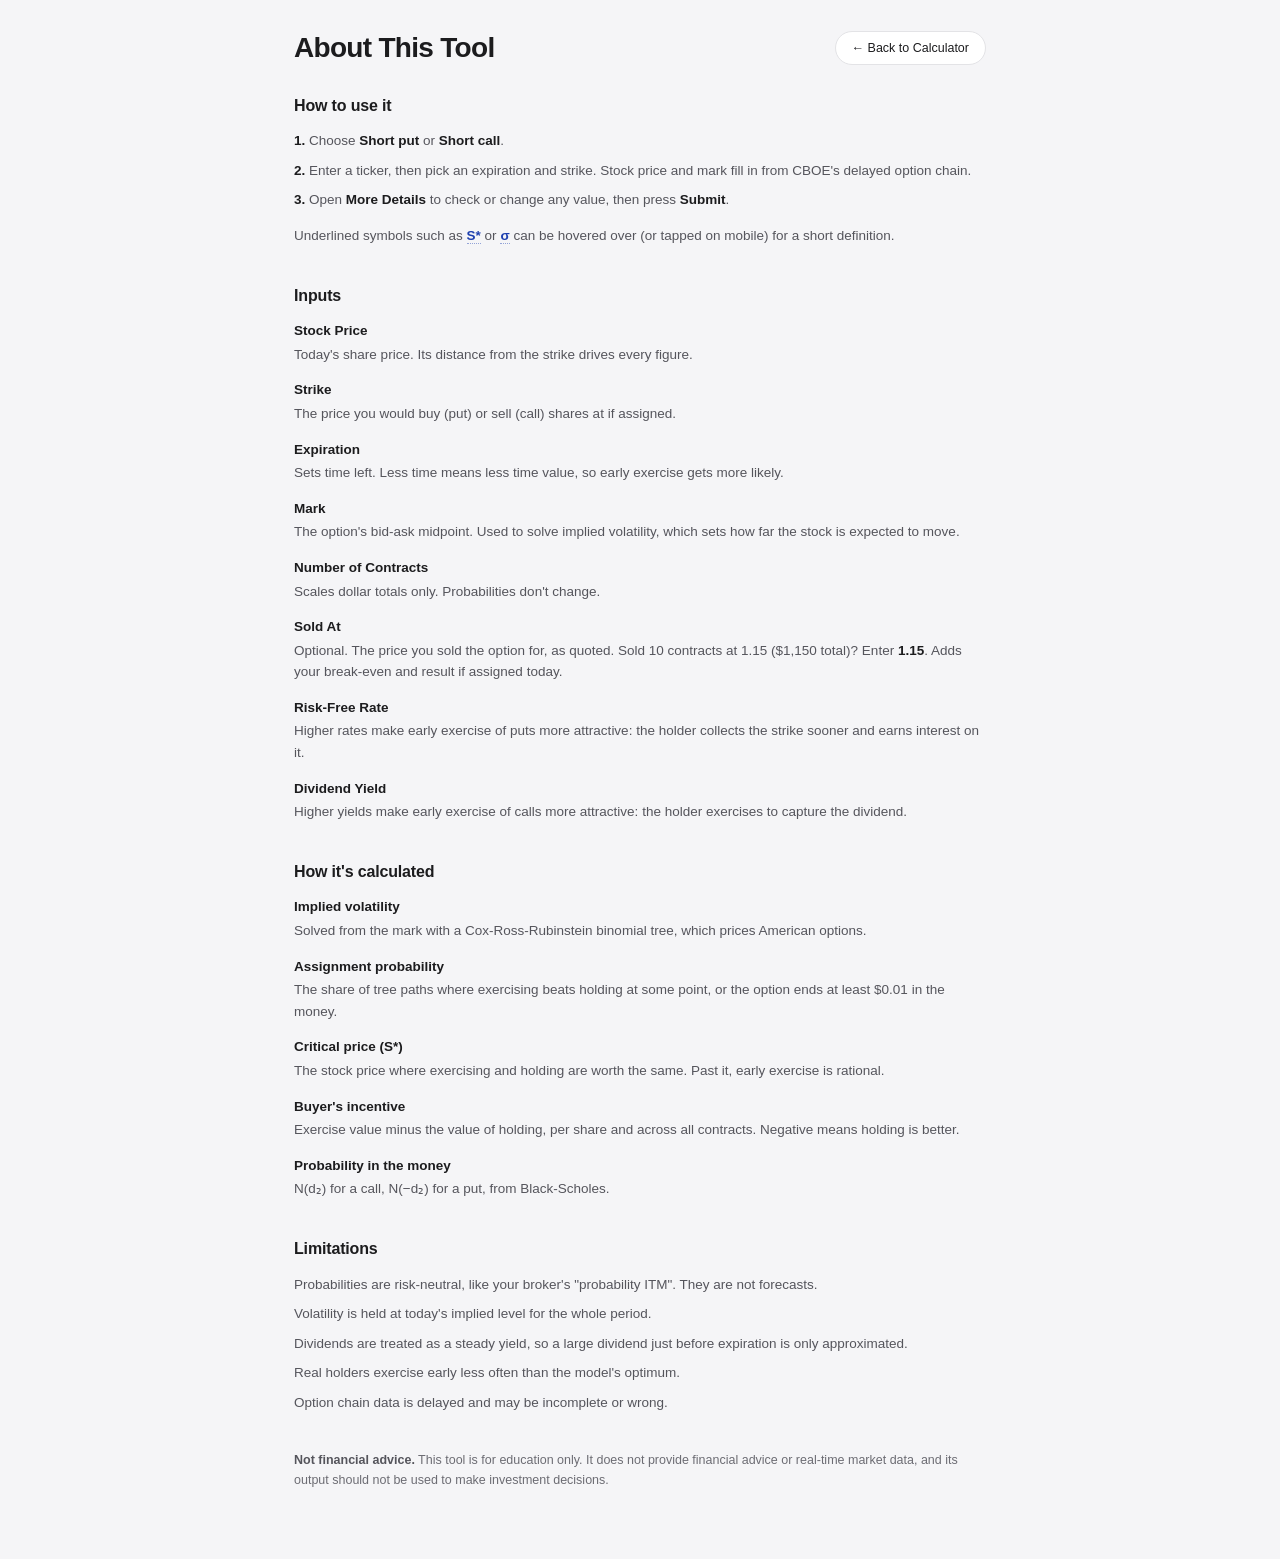
==== about.html @ 25c9de4b "About page, style changes" ====
<!DOCTYPE html>
<html lang="en">
<head>
<meta charset="UTF-8">
<meta name="viewport" content="width=device-width, initial-scale=1.0">
<meta name="description" content="How to use the Option Assignment Calculator, what each input does, how each figure is calculated, and its limitations.">
<meta name="theme-color" content="#121214" media="(prefers-color-scheme: dark)">
<meta name="theme-color" content="#F5F5F7" media="(prefers-color-scheme: light)">
<meta http-equiv="Content-Security-Policy" content="default-src 'none'; style-src 'self' https://fonts.googleapis.com; font-src https://fonts.gstatic.com; img-src data:; base-uri 'none'; form-action 'none'">
<title>About · Option Assignment Calculator</title>
<link rel="preconnect" href="https://fonts.googleapis.com">
<link rel="preconnect" href="https://fonts.gstatic.com" crossorigin>
<link href="https://fonts.googleapis.com/css2?family=Inter:wght@400;500;600;700&family=JetBrains+Mono:wght@400;500;600&display=swap" rel="stylesheet">
<link rel="stylesheet" href="styles.css">
</head>
<body class="about">

<header>
  <h1>About This Tool</h1>
  <a class="page-link" href="./">← Back to Calculator</a>
</header>

<div class="card">
  <div class="card-title">How to use it</div>
  <ol>
    <li>Choose <b>Short put</b> or <b>Short call</b>.</li>
    <li>Enter a ticker, then pick an expiration and strike. Stock price and mark fill in from CBOE's delayed option chain.</li>
    <li>Open <b>More Details</b> to check or change any value, then press <b>Submit</b>.</li>
  </ol>
  <p>Underlined symbols such as <span class="sym">S*</span> or <span class="sym">σ</span> can be hovered over (or tapped on mobile) for a short definition.</p>
</div>

<div class="card">
  <div class="card-title">Inputs</div>
  <dl class="about-list">
    <div><dt>Stock Price</dt><dd>Today's share price. Its distance from the strike drives every figure.</dd></div>
    <div><dt>Strike</dt><dd>The price you would buy (put) or sell (call) shares at if assigned.</dd></div>
    <div><dt>Expiration</dt><dd>Sets time left. Less time means less time value, so early exercise gets more likely.</dd></div>
    <div><dt>Mark</dt><dd>The option's bid-ask midpoint. Used to solve implied volatility, which sets how far the stock is expected to move.</dd></div>
    <div><dt>Number of Contracts</dt><dd>Scales dollar totals only. Probabilities don't change.</dd></div>
    <div><dt>Sold At</dt><dd>Optional. The price you sold the option for, as quoted. Sold 10 contracts at 1.15 ($1,150 total)? Enter <b>1.15</b>. Adds your break-even and result if assigned today.</dd></div>
    <div><dt>Risk-Free Rate</dt><dd>Higher rates make early exercise of puts more attractive: the holder collects the strike sooner and earns interest on it.</dd></div>
    <div><dt>Dividend Yield</dt><dd>Higher yields make early exercise of calls more attractive: the holder exercises to capture the dividend.</dd></div>
  </dl>
</div>

<div class="card">
  <div class="card-title">How it's calculated</div>
  <dl class="about-list">
    <div><dt>Implied volatility</dt><dd>Solved from the mark with a Cox-Ross-Rubinstein binomial tree, which prices American options.</dd></div>
    <div><dt>Assignment probability</dt><dd>The share of tree paths where exercising beats holding at some point, or the option ends at least $0.01 in the money.</dd></div>
    <div><dt>Critical price (S*)</dt><dd>The stock price where exercising and holding are worth the same. Past it, early exercise is rational.</dd></div>
    <div><dt>Buyer's incentive</dt><dd>Exercise value minus the value of holding, per share and across all contracts. Negative means holding is better.</dd></div>
    <div><dt>Probability in the money</dt><dd>N(d₂) for a call, N(−d₂) for a put, from Black-Scholes.</dd></div>
  </dl>
</div>

<div class="card">
  <div class="card-title">Limitations</div>
  <ul>
    <li>Probabilities are risk-neutral, like your broker's "probability ITM". They are not forecasts.</li>
    <li>Volatility is held at today's implied level for the whole period.</li>
    <li>Dividends are treated as a steady yield, so a large dividend just before expiration is only approximated.</li>
    <li>Real holders exercise early less often than the model's optimum.</li>
    <li>Option chain data is delayed and may be incomplete or wrong.</li>
  </ul>
</div>

<p class="note"><b>Not financial advice.</b> This tool is for education only. It does not provide financial advice or real-time market data, and its output should not be used to make investment decisions.</p>

</body>
</html>
---- styles.css ----
:root{
  color-scheme:dark light;

  --page:#121214;
  --surface:#1B1B1E;
  --surface-sunken:#242427;
  --rule:#303034;
  --rule-strong:#45454B;
  --text:#F1F1F3;
  --text-soft:#A2A2A9;
  --text-faint:#707077;
  /* --accent is the brand dark blue: used only as a filled background behind
     white text (the toggle, Submit), so it stays this deep in both themes.
     --accent-text is blue used AS text or a thin line directly on the page; a
     dark blue would vanish on this background, so dark mode lifts it. */
  --accent:#1E40AF;
  --accent-text:#8AABF0;
  --positive:#5FA882;
  --caution:#D9A552;
  --negative:#D96A56;
  --on-accent:#FFFFFF;

  /* Translucent fills, kept as tokens so the chart and the alert box follow the
     theme rather than carrying their own literals. */
  --accent-faint:rgba(138,171,240,.42);
  --accent-underline:rgba(138,171,240,.5);
  --negative-edge:rgba(217,106,86,.45);
  --negative-wash:rgba(217,106,86,.11);
  --negative-wash-edge:rgba(217,106,86,.34);
  --negative-text:#EDB0A2;
  --zone-fill:rgba(217,106,86,.13);
  --zone-swatch:rgba(217,106,86,.35);
  --cone-outer:rgba(164,157,147,.09);
  --cone-inner:rgba(164,157,147,.15);
  --cone-swatch:rgba(164,157,147,.22);
  --tip-shadow:rgba(0,0,0,.45);

  --mono:"JetBrains Mono",ui-monospace,SFMono-Regular,Menlo,Consolas,monospace;
  --sans:"Inter",-apple-system,BlinkMacSystemFont,"Segoe UI",Roboto,Helvetica,Arial,sans-serif;
}

@media (prefers-color-scheme: light){
  :root{
    --page:#F5F5F7;
    --surface:#FFFFFF;
    --surface-sunken:#F0F0F2;
    --rule:#E3E3E6;
    --rule-strong:#C5C5CB;
    --text:#1C1C1E;
    --text-soft:#55555C;
    --text-faint:#6C6C73;
    /* --accent keeps the same dark blue as dark mode. Green and salmon need
       darker mixes for paper; blue used as text is already dark enough here,
       so --accent-text simply matches the fill. */
    --positive:#2E7D57;
    --caution:#8A5D0C;
    --negative:#B23C22;
    --accent-text:#1E40AF;

    --accent-faint:rgba(30,64,175,.38);
    --accent-underline:rgba(30,64,175,.45);
    --negative-edge:rgba(178,60,34,.42);
    --negative-wash:rgba(178,60,34,.08);
    --negative-wash-edge:rgba(178,60,34,.28);
    --negative-text:#8E2F1A;
    --zone-fill:rgba(178,60,34,.10);
    --zone-swatch:rgba(178,60,34,.30);
    --cone-outer:rgba(92,85,75,.08);
    --cone-inner:rgba(92,85,75,.14);
    --cone-swatch:rgba(92,85,75,.20);
    --tip-shadow:rgba(31,28,24,.18);
  }
}

*{box-sizing:border-box}
html,body{margin:0}
html{background:var(--page)}
body{
  background:var(--page); color:var(--text); font-family:var(--sans);
  -webkit-font-smoothing:antialiased; line-height:1.45;
  padding:26px 34px 56px; max-width:1120px; margin:0 auto;
}
@media(max-width:700px){ body{padding:20px 20px 44px} }

@keyframes rise{ from{opacity:0; transform:translateY(10px)} to{opacity:1; transform:none} }
header,.position,.prompt{animation:rise .5s cubic-bezier(.22,.61,.36,1) backwards}
header{animation-delay:.02s}
.position{animation-delay:.08s}
.prompt{animation-delay:.14s}

/* The results appear only once there is something to calculate, so they ease in
   on reveal rather than on page load. */
.results[hidden]{display:none}
.results.revealed .tile,.results.revealed .card{animation:rise .45s cubic-bezier(.22,.61,.36,1) backwards}
.tiles>.tile:nth-child(1){animation-delay:.02s}
.tiles>.tile:nth-child(2){animation-delay:.07s}
.column-main .card{animation-delay:.20s}
@media(prefers-reduced-motion:reduce){ header,.position,.prompt,.results.revealed .tile,.results.revealed .card{animation:none} }

header{margin:2px 0 24px}
h1{font-size:28px; margin:0 0 6px; letter-spacing:-.025em; font-weight:700}
.lede{color:var(--text-soft); font-size:13.5px; max-width:78ch; letter-spacing:-.005em; line-height:1.6}
.lede strong{color:var(--text); font-weight:600}
.page-link{
  display:inline-block; margin:8px 0 14px; padding:7px 16px; border-radius:999px;
  background:var(--surface); border:1px solid var(--rule);
  font-size:12.5px; font-weight:500; color:var(--text); text-decoration:none;
  transition:border-color .15s ease,background .15s ease;
}
.page-link:hover{border-color:var(--rule-strong); background:var(--surface-sunken)}

/* About page: plain sections rather than boxed cards, in a narrower reading column. */
body.about{max-width:760px}
.about .card{
  background:none; border:none; border-radius:0; padding:0; margin-bottom:36px;
  font-size:13.5px; color:var(--text-soft); line-height:1.6;
}
.about .card-title{
  font-size:16px; letter-spacing:-.01em; text-transform:none; color:var(--text);
  font-weight:700; margin-bottom:12px;
}
.about .card b{color:var(--text); font-weight:600}
.about .card ol,.about .card ul{margin:0; padding:0; list-style:none}
.about .card ol{counter-reset:step}
.about .card ol li::before{counter-increment:step; content:counter(step) ". "; color:var(--text); font-weight:600}
.about .card li+li{margin-top:8px}
.about .card p{margin:14px 0 0}
.about-list{margin:0}
.about-list>div+div{margin-top:14px}
.about-list dt{color:var(--text); font-weight:600; margin-bottom:2px}
.about-list dd{margin:0}
.about .note{font-size:12.5px; margin-top:0}
.lede-glossary{max-width:78ch; margin-top:14px; border-top:1px solid var(--rule); padding-top:13px}
.lede-glossary dl{columns:2; column-gap:30px}
.lede-glossary dl>div{break-inside:avoid}
/* On the widest layout the header spans the full content column like the cards below it. */
@media(min-width:1060px){
  .lede,.lede-glossary{max-width:none}
  .lede-glossary dl{columns:3}
  /* The page link sits on the title's line, pushed to the right edge. */
  header{display:grid; grid-template-columns:minmax(0,1fr) auto; align-items:center; column-gap:16px}
  header>*{grid-column:1/-1}
  header>h1{grid-column:1; margin-bottom:0}
  header>.page-link{grid-column:2; margin:0}
}
/* On a phone the explainer costs a screenful before the first input, so the
   header collapses to the title and the tool starts straight away. */
@media(max-width:700px){
  .lede,.lede-glossary{display:none}
  header{margin-bottom:18px}
}

.card{background:var(--surface); border:1px solid var(--rule); border-radius:14px; padding:18px; margin-bottom:16px}
.card-title{
  font-size:10.5px; letter-spacing:.15em; text-transform:uppercase; color:var(--text-faint);
  font-weight:600; margin:0 0 16px; display:flex; justify-content:space-between; gap:12px; align-items:center;
}
.card-title .aside{color:var(--accent-text); letter-spacing:.04em; font-family:var(--mono); font-size:10.5px}

.field label{display:block; font-size:11.5px; color:var(--text-soft); margin-bottom:6px; font-weight:500}
.field .unit{color:var(--text-faint); font-size:10.5px; font-weight:400}
.field.highlight label{color:var(--accent-text)}
input,select{
  width:100%; background:var(--surface-sunken); border:1px solid var(--rule); color:var(--text);
  font-family:var(--mono); font-variant-numeric:tabular-nums; font-size:16px; font-weight:500;
  padding:10px 11px; border-radius:9px; outline:none; transition:border-color .12s ease;
}
input:focus,select:focus{border-color:var(--accent-text)}
select{font-family:var(--sans)}
select:disabled{opacity:.5}
.field.highlight input{border-color:var(--accent-faint)}
input.invalid{border-color:var(--negative)}

.toggle{
  display:grid; grid-template-columns:1fr 1fr; gap:4px; width:220px;
  background:var(--surface-sunken); border:1px solid var(--rule); border-radius:10px; padding:4px;
}
.toggle button{
  appearance:none; -webkit-appearance:none; border:0; background:transparent; color:var(--text-soft);
  font-family:var(--sans); font-size:13px; font-weight:600; letter-spacing:-.01em;
  padding:8px 0; border-radius:7px; cursor:pointer; transition:background .15s ease,color .15s ease;
}
.toggle button:hover{color:var(--text)}
.toggle button.selected{background:var(--accent); color:var(--on-accent)}
.toggle button:focus-visible{outline:2px solid var(--accent-text); outline-offset:2px}

.inputs{display:grid; gap:13px 15px; grid-template-columns:repeat(2,minmax(0,1fr))}
@media(min-width:620px){ .inputs{grid-template-columns:repeat(3,minmax(0,1fr))} }
@media(min-width:1060px){ .inputs{grid-template-columns:repeat(6,minmax(0,1fr))} }

/* Ticker spans the row on a phone; expiration and strike share the next. */
.key-inputs{display:grid; gap:13px 15px; grid-template-columns:repeat(2,minmax(0,1fr))}
.ticker-field{grid-column:1/-1}
@media(min-width:620px){
  .key-inputs{grid-template-columns:1.2fr 1fr 1fr}
  .ticker-field{grid-column:auto}
}
#ticker{font-family:var(--sans); font-weight:600; letter-spacing:.04em; text-transform:uppercase}
#ticker::placeholder{font-weight:400; letter-spacing:0; text-transform:none}
/* A loaded chain supplies expiration and strike through dropdowns; manual entry
   swaps in typed fields for the same two values. */
.position:not(.manual) .manual-only,.position.manual .chain-only{display:none}
.chain-status{font-size:12px; color:var(--text-soft); margin:12px 0 0}
.chain-status:empty{display:none}
.submit{
  display:block; width:100%; margin-top:16px; padding:13px 0; border:0; border-radius:10px;
  background:var(--accent); color:var(--on-accent); font-family:var(--sans); font-size:15px;
  font-weight:600; letter-spacing:-.01em; cursor:pointer; transition:opacity .15s ease;
}
.submit:disabled{opacity:.35; cursor:default}
.submit:focus-visible{outline:2px solid var(--accent-text); outline-offset:2px}
@media(min-width:620px){ .submit{width:auto; padding:12px 40px} }
.more{margin-top:18px; border-top:1px solid var(--rule); padding-top:14px}
.more + .submit{margin-top:18px}
.more .inputs{margin-top:14px}

.prompt{
  text-align:center; color:var(--text-faint); font-size:14px; letter-spacing:-.01em;
  padding:44px 16px; margin:0 0 16px; border:1px solid var(--rule); border-radius:14px;
}
.prompt[hidden]{display:none}

/* The position at a glance: what was chosen, what the stock is doing, and the
   quote figures the model starts from. */
.quote-head{display:flex; justify-content:space-between; align-items:flex-start; gap:16px}
.quote-symbol{font-size:32px; font-weight:700; letter-spacing:-.03em; line-height:1}
.quote-contract{margin-top:20px; padding-top:18px; border-top:1px solid var(--rule)}
.quote-position{font-size:17px; font-weight:600; letter-spacing:-.015em; line-height:1.35}
.quote-price{text-align:right; font-family:var(--mono); font-size:26px; font-weight:600; letter-spacing:-.02em; line-height:1}
.quote-change{margin-top:9px; font-size:12.5px; font-weight:500; color:var(--positive)}
.quote-change.down{color:var(--negative)}
.quote-stats{display:flex; flex-wrap:wrap; gap:12px 32px; margin:14px 0 0}
.quote-stats dt{font-size:10px; letter-spacing:.14em; text-transform:uppercase; color:var(--text-faint); font-weight:600}
.quote-stats dd{margin:5px 0 0; font-family:var(--mono); font-size:16px; font-weight:600; font-variant-numeric:tabular-nums}
.quote-note{margin:12px 0 0; font-size:11.5px; color:var(--text-faint)}

.tiles{display:grid; gap:12px; grid-template-columns:minmax(0,1fr); margin-bottom:16px}
@media(min-width:760px){ .tiles{grid-template-columns:repeat(2,minmax(0,1fr))} }
.tile{
  background:var(--surface); border:1px solid var(--rule); border-radius:14px;
  padding:16px 17px; position:relative; overflow:hidden;
}
.tile::before{content:""; position:absolute; left:0; top:0; bottom:0; width:2.5px; background:var(--rule-strong)}
.tile.alert::before{background:var(--negative)}
.tile.watch::before{background:var(--caution)}
.tile.calm::before{background:var(--positive)}
.tile-label{font-size:9.5px; letter-spacing:.13em; text-transform:uppercase; color:var(--text-faint); font-weight:600; margin-bottom:10px}
.tile-value{font-family:var(--mono); font-size:27px; font-weight:600; letter-spacing:-.035em; line-height:1; font-variant-numeric:tabular-nums}
.tile-value.compact{font-size:18px; letter-spacing:-.02em}
.tile-detail{font-size:12px; color:var(--text-soft); margin-top:11px; line-height:1.55; letter-spacing:-.005em}
.tile-detail strong{color:var(--text); font-weight:600}

.dashboard{display:grid; gap:16px; grid-template-columns:minmax(0,1fr)}
.column-main>*:last-child{margin-bottom:0}

/* The two headline figures sit above the panels that explain them. */
.headline{display:grid; gap:14px; grid-template-columns:minmax(0,1fr); margin-bottom:16px}
@media(min-width:540px){ .headline{grid-template-columns:repeat(2,minmax(0,1fr))} }
.headline-figure{padding-left:13px; border-left:2.5px solid var(--rule-strong)}
.headline-figure.alert{border-left-color:var(--negative)}
.headline-figure.watch{border-left-color:var(--caution)}
.headline-figure.calm{border-left-color:var(--positive)}

.split{display:grid; gap:12px; grid-template-columns:minmax(0,1fr)}
@media(min-width:540px){ .split{grid-template-columns:repeat(2,minmax(0,1fr))} }
.split-panel{background:var(--surface-sunken); border:1px solid var(--rule); border-radius:11px; padding:14px 15px}
.split-panel.flagged{border-color:var(--negative-edge)}
.split-heading{font-size:10px; letter-spacing:.1em; text-transform:uppercase; color:var(--text-faint); font-weight:600; margin-bottom:12px}
.split-heading strong{color:var(--text); font-family:var(--mono); font-weight:600; letter-spacing:-.01em}
.split-panel.flagged .split-heading strong{color:var(--negative)}
.split-row{display:flex; justify-content:space-between; align-items:baseline; gap:10px; padding:5px 0; font-size:12.5px; color:var(--text-soft)}
.split-row b{font-family:var(--mono); font-size:14.5px; color:var(--text); font-weight:600; font-variant-numeric:tabular-nums}
.split-row.total{border-top:1px solid var(--rule); margin-top:7px; padding-top:10px}
.split-row.total span{color:var(--text); font-weight:500}

/* The two panels under the headline figures are collapsed to their titles by
   default. Aligned to the top so opening one doesn't stretch its closed
   neighbour to the same height. */
#exerciseCase .split{align-items:start}
details.split-panel > summary{
  cursor:pointer; list-style:none; display:flex; justify-content:space-between; gap:12px; align-items:center;
}
details.split-panel > summary::-webkit-details-marker{display:none}
details.split-panel > summary::after{
  content:"⌄"; flex:none; color:var(--accent-text);
  font-size:22px; line-height:1; transform:translateY(-4px);
  transition:transform .2s ease,color .15s ease;
}
details.split-panel[open] > summary::after{transform:translateY(2px) rotate(180deg)}
details.split-panel > summary:hover{color:var(--text-soft)}
details.split-panel > summary:hover::after{color:var(--text)}
details.split-panel:not([open]) > summary{margin-bottom:0}
details.split-panel:not([open]) > :not(summary){display:none}


.group-label{font-size:9.5px; letter-spacing:.13em; text-transform:uppercase; color:var(--accent-text); font-weight:600; padding:16px 0 4px; border-bottom:1px solid var(--rule-strong)}
.group-label:first-child{padding-top:0}
.line{display:flex; justify-content:space-between; align-items:baseline; gap:14px; padding:10px 0; border-bottom:1px solid var(--rule)}
.line:last-child{border-bottom:none}
.line-name{font-size:12.5px; color:var(--text-soft); font-weight:500}
.line-name small{display:block; color:var(--text-faint); font-size:10.5px; font-weight:400; margin-top:3px; font-family:var(--mono)}
.line-figure{font-family:var(--mono); font-size:15px; font-weight:500; text-align:right; white-space:nowrap; font-variant-numeric:tabular-nums}
.line-figure small{color:var(--text-faint); font-size:11px; display:block; font-weight:400; margin-top:3px}

.derivation{padding:14px 0; border-bottom:1px solid var(--rule)}
.derivation:first-child{padding-top:0}
.derivation:last-child{border-bottom:none; padding-bottom:0}
.derivation-head{display:flex; justify-content:space-between; align-items:baseline; gap:10px; margin-bottom:10px}
.derivation-head b{font-size:13px; color:var(--text); font-weight:600; letter-spacing:-.01em}
.derivation-head span{font-family:var(--mono); font-size:11.5px; color:var(--accent-text); white-space:nowrap}
.derivation code{
  display:block; background:var(--surface-sunken); border:1px solid var(--rule); border-radius:8px;
  padding:10px 12px; font-family:var(--mono); font-size:11.5px; color:var(--text);
  overflow-x:auto; white-space:nowrap; line-height:1.7;
}
.derivation code em{color:var(--text-soft); font-style:normal}
.derivation p{margin:10px 0 0; font-size:11.5px; color:var(--text-soft); line-height:1.6}
.derivation p.reading{color:var(--text-soft); font-size:12px; margin:0 0 10px}

/* Symbols defined in the glossary are hoverable wherever they appear. */
.sym{
  color:var(--accent-text); cursor:help; font-weight:600;
  border-bottom:1px dotted var(--accent-underline);
}
.sym:hover,.sym:focus{color:var(--text); border-bottom-color:var(--text); outline:none}
.sym-tip{
  position:fixed; z-index:50; max-width:290px; pointer-events:none; opacity:0;
  background:var(--surface-sunken); border:1px solid var(--rule-strong); border-radius:9px;
  padding:9px 11px; font-size:12px; line-height:1.5; color:var(--text-soft);
  box-shadow:0 8px 24px var(--tip-shadow); transition:opacity .12s ease;
}
.sym-tip.visible{opacity:1}
.sym-tip b{color:var(--accent-text); font-family:var(--mono); display:block; margin-bottom:3px}

.card > summary{cursor:pointer; list-style:none}
.card > summary::-webkit-details-marker{display:none}
.card > summary::after{
  content:"⌄"; flex:none; color:var(--accent-text);
  font-size:22px; line-height:1; transform:translateY(-4px);
  transition:transform .2s ease,color .15s ease;
}
.card[open] > summary::after{transform:translateY(2px) rotate(180deg)}
.card > summary:hover{color:var(--text-soft)}
.card > summary:hover::after{color:var(--text)}

/* Scoped to details: a plain .card has no [open] attribute, so an unscoped
   rule would blank every ordinary card too. A closed details still shows its
   children if they set their own display
   (.line{display:flex}, .split{display:grid}, ...), since an author rule beats
   the UA stylesheet's default. This wins on specificity regardless of what a
   dropdown's content declares. */
details.card:not([open]) > :not(summary){display:none}

.glossary summary{
  font-size:10.5px; letter-spacing:.15em; text-transform:uppercase; color:var(--text-faint);
  font-weight:600; cursor:pointer; list-style:none; display:flex; justify-content:space-between; align-items:center;
}
.glossary summary::-webkit-details-marker{display:none}
.glossary summary::after{content:"⌄"; color:var(--accent-text); font-size:15px; line-height:1; transform:translateY(-3px); transition:transform .2s ease}
.glossary[open] summary::after{transform:translateY(1px) rotate(180deg)}
.glossary summary:hover{color:var(--text-soft)}
.glossary dl{margin:15px 0 0}
.glossary dl>div{display:flex; gap:14px; padding:9px 0; border-bottom:1px solid var(--rule)}
.glossary dl>div:last-child{border-bottom:none; padding-bottom:0}
.glossary dt{font-family:var(--mono); font-size:12.5px; color:var(--accent-text); font-weight:600; min-width:64px; flex:none}
.glossary dd{margin:0; font-size:12px; color:var(--text-soft); line-height:1.55}

.alert-box{
  background:var(--negative-wash); border:1px solid var(--negative-wash-edge); color:var(--negative-text);
  font-size:12px; padding:11px 13px; border-radius:9px; margin-top:14px; display:none; line-height:1.5;
}
svg{width:100%; height:auto; display:block}
.caption{font-size:12px; color:var(--text-soft); margin:13px 0 0; line-height:1.6; letter-spacing:-.005em}
.caption b{color:var(--text); font-family:var(--mono); font-weight:600}
.caption .flag{color:var(--negative); font-family:var(--mono); font-weight:600}
.note{font-size:11.5px; color:var(--text-faint); line-height:1.65; margin-top:14px}
.note b{color:var(--text-soft); font-weight:600}
.note+.note{margin-top:11px}
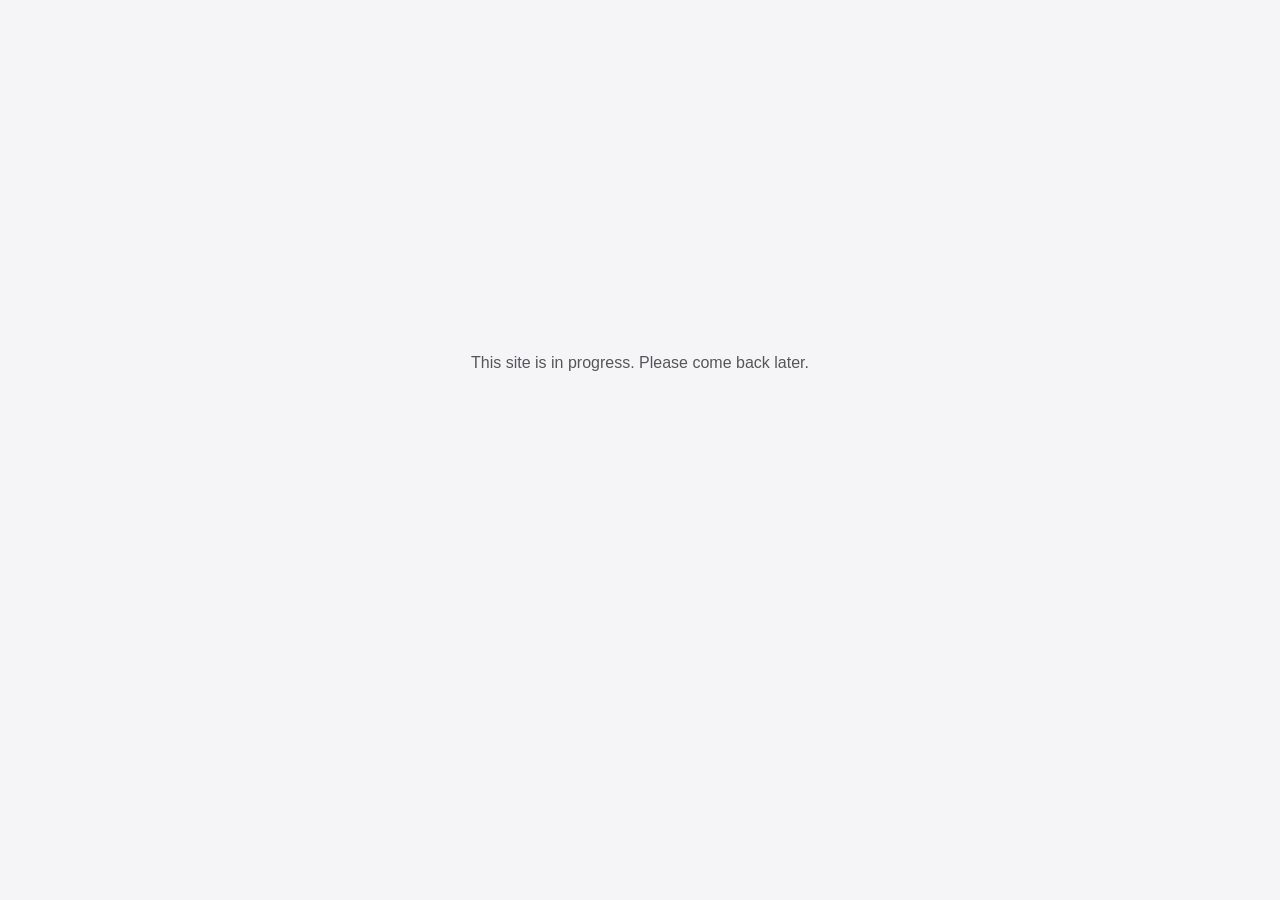
==== commit ca85dae7: "Update call option calculations. Add placeholder" ====
--- a/about.html
+++ b/about.html
@@ -6,14 +6,18 @@
 <meta name="description" content="How to use the Option Assignment Calculator, what each input does, how each figure is calculated, and its limitations.">
 <meta name="theme-color" content="#121214" media="(prefers-color-scheme: dark)">
 <meta name="theme-color" content="#F5F5F7" media="(prefers-color-scheme: light)">
-<meta http-equiv="Content-Security-Policy" content="default-src 'none'; style-src 'self' https://fonts.googleapis.com; font-src https://fonts.gstatic.com; img-src data:; base-uri 'none'; form-action 'none'">
+<meta http-equiv="Content-Security-Policy" content="default-src 'none'; script-src 'self'; style-src 'self' https://fonts.googleapis.com; font-src https://fonts.gstatic.com; img-src data:; base-uri 'none'; form-action 'none'">
 <title>About · Option Assignment Calculator</title>
+<link rel="canonical" href="https://optionassignmentrisk.com/about.html">
 <link rel="preconnect" href="https://fonts.googleapis.com">
 <link rel="preconnect" href="https://fonts.gstatic.com" crossorigin>
 <link href="https://fonts.googleapis.com/css2?family=Inter:wght@400;500;600;700&family=JetBrains+Mono:wght@400;500;600&display=swap" rel="stylesheet">
 <link rel="stylesheet" href="styles.css">
+<script src="script/gate.js"></script>
 </head>
 <body class="about">
+<div class="gate"><p>This site is in progress. Please come back later.</p></div>
+
 
 <header>
   <h1>About This Tool</h1>
@@ -21,7 +25,7 @@
 </header>
 
 <div class="card">
-  <div class="card-title">How to use it</div>
+  <div class="card-title">Usage</div>
   <ol>
     <li>Choose <b>Short put</b> or <b>Short call</b>.</li>
     <li>Enter a ticker, then pick an expiration and strike. Stock price and mark fill in from CBOE's delayed option chain.</li>
@@ -38,35 +42,47 @@
     <div><dt>Expiration</dt><dd>Sets time left. Less time means less time value, so early exercise gets more likely.</dd></div>
     <div><dt>Mark</dt><dd>The option's bid-ask midpoint. Used to solve implied volatility, which sets how far the stock is expected to move.</dd></div>
     <div><dt>Number of Contracts</dt><dd>Scales dollar totals only. Probabilities don't change.</dd></div>
-    <div><dt>Sold At</dt><dd>Optional. The price you sold the option for, as quoted. Sold 10 contracts at 1.15 ($1,150 total)? Enter <b>1.15</b>. Adds your break-even and result if assigned today.</dd></div>
+    <div><dt>Sold At</dt><dd>The price you sold the option for, as quoted. If you sold 10 contracts at 1.15 ($1,150 total), the input would be <b>1.15</b>. Adds your break-even and result if assigned today.</dd></div>
     <div><dt>Risk-Free Rate</dt><dd>Higher rates make early exercise of puts more attractive: the holder collects the strike sooner and earns interest on it.</dd></div>
-    <div><dt>Dividend Yield</dt><dd>Higher yields make early exercise of calls more attractive: the holder exercises to capture the dividend.</dd></div>
+    <div><dt>Dividend and Ex-Dividend Date</dt><dd>Optional. The next dividend per share and its ex-date, both shown on your broker's quote page. A call is only worth exercising early at the close before the ex-date, to collect the dividend. A put is held back until the dividend has passed.</dd></div>
   </dl>
 </div>
 
 <div class="card">
-  <div class="card-title">How it's calculated</div>
+  <div class="card-title">What's Calculated</div>
   <dl class="about-list">
-    <div><dt>Implied volatility</dt><dd>Solved from the mark with a Cox-Ross-Rubinstein binomial tree, which prices American options.</dd></div>
-    <div><dt>Assignment probability</dt><dd>The share of tree paths where exercising beats holding at some point, or the option ends at least $0.01 in the money.</dd></div>
-    <div><dt>Critical price (S*)</dt><dd>The stock price where exercising and holding are worth the same. Past it, early exercise is rational.</dd></div>
-    <div><dt>Buyer's incentive</dt><dd>Exercise value minus the value of holding, per share and across all contracts. Negative means holding is better.</dd></div>
-    <div><dt>Probability in the money</dt><dd>N(d₂) for a call, N(−d₂) for a put, from Black-Scholes.</dd></div>
+    <div><dt>Implied volatility</dt><dd>How much the market expects the stock to move. The tool tries different volatilities in its pricing model until the model's price matches your mark. Every other figure depends on it, and no quote shows it directly.</dd></div>
+    <div><dt>Assignment probability</dt><dd>The chance you're assigned, early or at expiration. A <a href="https://en.wikipedia.org/wiki/Binomial_options_pricing_model" target="_blank" rel="noopener">Cox-Ross-Rubinstein binomial tree</a> splits the time left into 300 steps where the stock moves up or down. This suits <a href="https://en.wikipedia.org/wiki/Option_style#American_and_Bermudan_options" target="_blank" rel="noopener">American options</a>, which can be exercised any day. At each point it checks whether exercising beats holding. Paths that reach such a point, or finish at least $0.01 in the money (exercised automatically), count as assigned.</dd></div>
+    <div><dt>Critical price (S*)</dt><dd>The stock price where exercising becomes worth more than holding. Found by narrowing in on the price where the tree's two values meet. It shows how far the stock must move before early assignment is a real risk.</dd></div>
+    <div><dt>Buyer's incentive</dt><dd>What the holder gains by exercising today instead of waiting. For a put: interest earned by collecting the strike early, minus the matching call they give up and any dividends missed. For a call: dividends captured, minus the matching put they give up and interest lost by paying early. Positive means exercising beats holding to expiration. For a call, the holder may still do better waiting until just before the ex-dividend date.</dd></div>
+    <div><dt>Probability in the money</dt><dd>The chance the option ends in the money at expiration. The <a href="https://en.wikipedia.org/wiki/Black%E2%80%93Scholes_model" target="_blank" rel="noopener">Black-Scholes model</a> measures how many standard deviations the strike sits from the stock's expected price, then converts that to a probability with the <a href="https://en.wikipedia.org/wiki/Normal_distribution#Cumulative_distribution_function" target="_blank" rel="noopener">normal distribution</a>. It matches the "probability ITM" brokers show and is a reference point for the assignment probability.</dd></div>
   </dl>
+</div>
+
+<div class="card">
+  <div class="card-title">Source of Data</div>
+  <ul>
+    <li>Stock prices, expirations, strikes and bid/ask quotes come from <b>CBOE's delayed option data</b>, typically 15 minutes behind the market.</li>
+    <li>The mark is the bid-ask midpoint. Contracts with no quote are left blank for you to fill in.</li>
+    <li>Non-standard contracts, such as those adjusted after a split, are left out.</li>
+    <li>Risk-free rate and dividends are not loaded. Set them under <b>More Details</b>.</li>
+    <li>If a ticker has no chain, enter the contract by hand.</li>
+    <li>This site is not affiliated with or endorsed by CBOE.</li>
+  </ul>
 </div>
 
 <div class="card">
   <div class="card-title">Limitations</div>
   <ul>
-    <li>Probabilities are risk-neutral, like your broker's "probability ITM". They are not forecasts.</li>
+    <li>Probabilities are <a href="https://en.wikipedia.org/wiki/Risk-neutral_measure" target="_blank" rel="noopener">risk-neutral</a>, like your broker's "probability ITM". They are not forecasts.</li>
     <li>Volatility is held at today's implied level for the whole period.</li>
-    <li>Dividends are treated as a steady yield, so a large dividend just before expiration is only approximated.</li>
+    <li>Only the next dividend is modelled. If more than one ex-date falls before expiration, later ones are left out.</li>
     <li>Real holders exercise early less often than the model's optimum.</li>
     <li>Option chain data is delayed and may be incomplete or wrong.</li>
   </ul>
 </div>
 
-<p class="note"><b>Not financial advice.</b> This tool is for education only. It does not provide financial advice or real-time market data, and its output should not be used to make investment decisions.</p>
+<p class="note warning"><b>Not financial advice.</b> This tool is for education only. It does not provide financial advice or real-time market data, and its output should not be used to make investment decisions.</p>
 
 </body>
 </html>
--- a/styles.css
+++ b/styles.css
@@ -74,13 +74,19 @@
 
 *{box-sizing:border-box}
 html,body{margin:0}
+/* In-progress gate (see script/gate.js): everything but the placeholder is hidden
+   unless the page is served locally. */
+.gate{min-height:70vh; display:flex; align-items:center; justify-content:center; text-align:center}
+.gate p{margin:0; font-size:16px; color:var(--text-soft)}
+html:not(.local) body>:not(.gate){display:none !important}
+html.local .gate{display:none}
 html{background:var(--page)}
 body{
   background:var(--page); color:var(--text); font-family:var(--sans);
   -webkit-font-smoothing:antialiased; line-height:1.45;
-  padding:26px 34px 56px; max-width:1120px; margin:0 auto;
-}
-@media(max-width:700px){ body{padding:20px 20px 44px} }
+  padding:48px 34px 56px; max-width:1120px; margin:0 auto;
+}
+@media(max-width:700px){ body{padding:32px 20px 44px} }
 
 @keyframes rise{ from{opacity:0; transform:translateY(10px)} to{opacity:1; transform:none} }
 header,.position,.prompt{animation:rise .5s cubic-bezier(.22,.61,.36,1) backwards}
@@ -116,7 +122,7 @@
   font-size:13.5px; color:var(--text-soft); line-height:1.6;
 }
 .about .card-title{
-  font-size:16px; letter-spacing:-.01em; text-transform:none; color:var(--text);
+  font-size:22px; letter-spacing:-.01em; text-transform:none; color:var(--text);
   font-weight:700; margin-bottom:12px;
 }
 .about .card b{color:var(--text); font-weight:600}
@@ -130,6 +136,12 @@
 .about-list dt{color:var(--text); font-weight:600; margin-bottom:2px}
 .about-list dd{margin:0}
 .about .note{font-size:12.5px; margin-top:0}
+.about .note.warning,.about .note.warning b{color:var(--negative-text)}
+.about .card a{
+  color:var(--accent-text); text-decoration:underline; text-decoration-color:var(--accent-underline);
+  text-underline-offset:2px; transition:color .15s ease;
+}
+.about .card a:hover{color:var(--text); text-decoration-color:currentColor}
 .lede-glossary{max-width:78ch; margin-top:14px; border-top:1px solid var(--rule); padding-top:13px}
 .lede-glossary dl{columns:2; column-gap:30px}
 .lede-glossary dl>div{break-inside:avoid}
@@ -137,11 +149,12 @@
 @media(min-width:1060px){
   .lede,.lede-glossary{max-width:none}
   .lede-glossary dl{columns:3}
-  /* The page link sits on the title's line, pushed to the right edge. */
-  header{display:grid; grid-template-columns:minmax(0,1fr) auto; align-items:center; column-gap:16px}
-  header>*{grid-column:1/-1}
-  header>h1{grid-column:1; margin-bottom:0}
-  header>.page-link{grid-column:2; margin:0}
+  /* The page link sits on the title's line, pushed to the right edge. The About
+     page keeps it under the title at every width. */
+  body:not(.about) header{display:grid; grid-template-columns:minmax(0,1fr) auto; align-items:center; column-gap:16px}
+  body:not(.about) header>*{grid-column:1/-1}
+  body:not(.about) header>h1{grid-column:1; margin-bottom:0}
+  body:not(.about) header>.page-link{grid-column:2; margin:0}
 }
 /* On a phone the explainer costs a screenful before the first input, so the
    header collapses to the title and the tool starts straight away. */
@@ -160,14 +173,48 @@
 .field label{display:block; font-size:11.5px; color:var(--text-soft); margin-bottom:6px; font-weight:500}
 .field .unit{color:var(--text-faint); font-size:10.5px; font-weight:400}
 .field.highlight label{color:var(--accent-text)}
+/* One fixed height for every control: browsers size a select, a date input and a
+   text input differently from the same padding, so padding alone can't match them. */
 input,select{
-  width:100%; background:var(--surface-sunken); border:1px solid var(--rule); color:var(--text);
-  font-family:var(--mono); font-variant-numeric:tabular-nums; font-size:16px; font-weight:500;
-  padding:10px 11px; border-radius:9px; outline:none; transition:border-color .12s ease;
+  width:100%; height:44px; background:var(--surface-sunken); border:1px solid var(--rule); color:var(--text);
+  font-family:var(--mono); font-variant-numeric:tabular-nums; font-size:16px; font-weight:500; line-height:20px;
+  padding:11px; border-radius:9px; outline:none; transition:border-color .12s ease;
 }
 input:focus,select:focus{border-color:var(--accent-text)}
-select{font-family:var(--sans)}
-select:disabled{opacity:.5}
+/* Selects draw their own chevron so they look the same in every browser. */
+select{
+  appearance:none; -webkit-appearance:none; font-family:var(--sans); cursor:pointer;
+  padding-right:32px; white-space:nowrap; overflow:hidden; text-overflow:ellipsis;
+  background-image:linear-gradient(45deg,transparent 50%,var(--text-soft) 50%),linear-gradient(135deg,var(--text-soft) 50%,transparent 50%);
+  background-position:calc(100% - 17px) 19px,calc(100% - 12px) 19px;
+  background-size:5px 5px; background-repeat:no-repeat;
+}
+/* Dims the text rather than the whole control, so a disabled select keeps the
+   same outline and apparent size as the inputs beside it. */
+select:disabled{color:var(--text-faint); cursor:default}
+
+/* Where the browser supports a customisable select (Chrome and Edge), desktop gets
+   a short scrolling list instead of the OS menu, which runs the full height of the
+   screen for a long strike list. Touch screens and other browsers keep the native
+   control. */
+@supports (appearance:base-select){
+  @media(pointer:fine){
+    select,::picker(select){appearance:base-select}
+    select{display:flex; align-items:center}
+    select::picker-icon{display:none}
+    select:open{border-color:var(--accent-text)}
+    ::picker(select){
+      max-height:264px; overflow-y:auto; overscroll-behavior:contain; margin-top:6px; padding:5px;
+      background:var(--surface); color:var(--text); border:1px solid var(--rule-strong); border-radius:10px;
+      box-shadow:0 12px 32px rgba(0,0,0,.28);
+    }
+    select option{padding:8px 10px; border-radius:6px; font-size:14px; font-variant-numeric:tabular-nums}
+    select option[value=""]{display:none}
+    select option::checkmark{display:none}
+    select option:hover,select option:focus-visible{background:var(--surface-sunken); outline:none}
+    select option:checked{color:var(--accent-text); font-weight:600}
+  }
+}
 .field.highlight input{border-color:var(--accent-faint)}
 input.invalid{border-color:var(--negative)}
 
@@ -186,7 +233,11 @@
 
 .inputs{display:grid; gap:13px 15px; grid-template-columns:repeat(2,minmax(0,1fr))}
 @media(min-width:620px){ .inputs{grid-template-columns:repeat(3,minmax(0,1fr))} }
-@media(min-width:1060px){ .inputs{grid-template-columns:repeat(6,minmax(0,1fr))} }
+/* All seven on one row; the date field gets extra width for its picker icon, and
+   inputs align to the bottom so labels that wrap don't stagger them. */
+@media(min-width:1060px){
+  .inputs{grid-template-columns:repeat(5,minmax(0,1fr)) minmax(0,1.35fr) minmax(0,1fr); gap:13px 12px; align-items:end}
+}
 
 /* Ticker spans the row on a phone; expiration and strike share the next. */
 .key-inputs{display:grid; gap:13px 15px; grid-template-columns:repeat(2,minmax(0,1fr))}
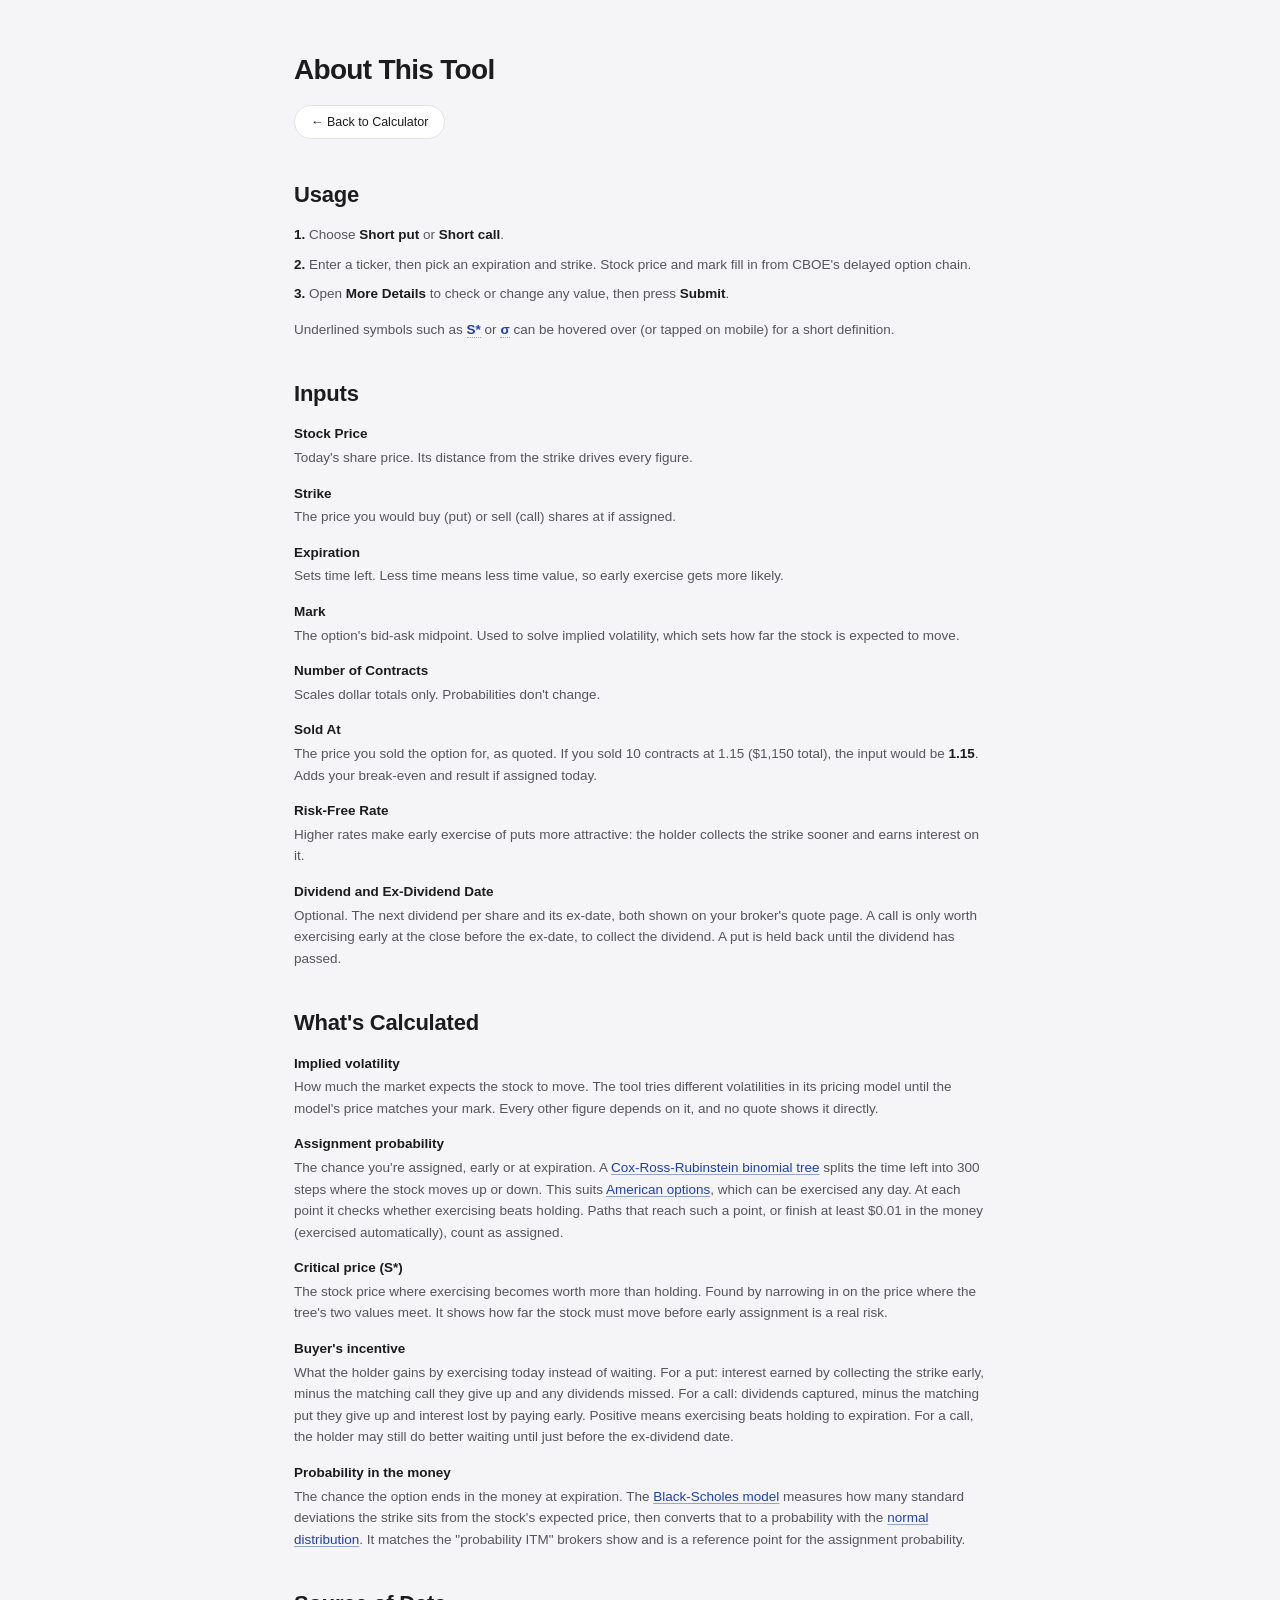
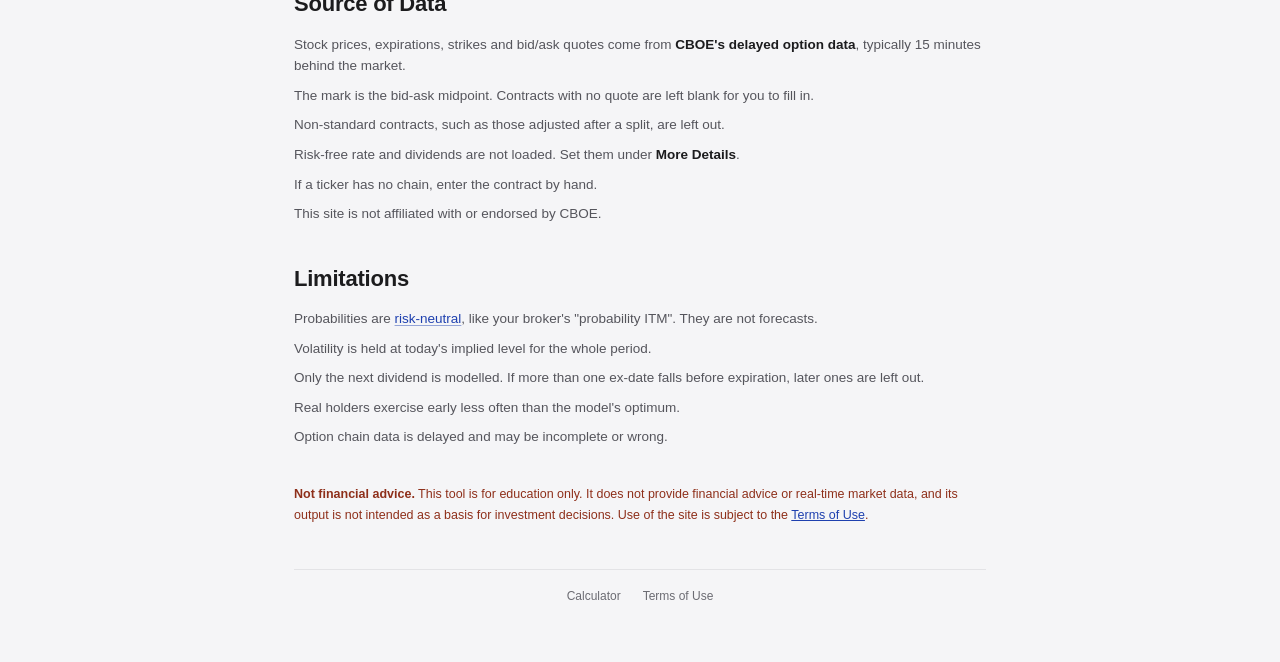
==== commit 9f54bb8f: "Add agreement" ====
--- a/about.html
+++ b/about.html
@@ -13,10 +13,8 @@
 <link rel="preconnect" href="https://fonts.gstatic.com" crossorigin>
 <link href="https://fonts.googleapis.com/css2?family=Inter:wght@400;500;600;700&family=JetBrains+Mono:wght@400;500;600&display=swap" rel="stylesheet">
 <link rel="stylesheet" href="styles.css">
-<script src="script/gate.js"></script>
 </head>
 <body class="about">
-<div class="gate"><p>This site is in progress. Please come back later.</p></div>
 
 
 <header>
@@ -82,7 +80,8 @@
   </ul>
 </div>
 
-<p class="note warning"><b>Not financial advice.</b> This tool is for education only. It does not provide financial advice or real-time market data, and its output should not be used to make investment decisions.</p>
+<p class="note warning"><b>Not financial advice.</b> This tool is for education only. It does not provide financial advice or real-time market data, and its output is not intended as a basis for investment decisions. Use of the site is subject to the <a href="terms.html">Terms of Use</a>.</p>
 
+<footer class="site-footer"><a href="./">Calculator</a><a href="terms.html">Terms of Use</a></footer>
 </body>
 </html>
--- a/styles.css
+++ b/styles.css
@@ -74,12 +74,6 @@
 
 *{box-sizing:border-box}
 html,body{margin:0}
-/* In-progress gate (see script/gate.js): everything but the placeholder is hidden
-   unless the page is served locally. */
-.gate{min-height:70vh; display:flex; align-items:center; justify-content:center; text-align:center}
-.gate p{margin:0; font-size:16px; color:var(--text-soft)}
-html:not(.local) body>:not(.gate){display:none !important}
-html.local .gate{display:none}
 html{background:var(--page)}
 body{
   background:var(--page); color:var(--text); font-family:var(--sans);
@@ -426,4 +420,36 @@
 .caption .flag{color:var(--negative); font-family:var(--mono); font-weight:600}
 .note{font-size:11.5px; color:var(--text-faint); line-height:1.65; margin-top:14px}
 .note b{color:var(--text-soft); font-weight:600}
+.note a{color:var(--accent-text)}
+.site-footer{
+  display:flex; justify-content:center; gap:22px; margin-top:44px; padding-top:18px;
+  border-top:1px solid var(--rule); font-size:12px;
+}
+.site-footer a{color:var(--text-faint); text-decoration:none}
+.site-footer a:hover{color:var(--text-soft)}
 .note+.note{margin-top:11px}
+
+/* Terms acknowledgement (script/ack.js), shown over the page on every load. */
+html:has(dialog.ack[open]){overflow:hidden}
+.ack{
+  width:min(600px,calc(100% - 32px)); max-height:min(86vh,760px); overflow-y:auto; padding:24px;
+  background:var(--surface); color:var(--text-soft); border:1px solid var(--rule-strong); border-radius:14px;
+  box-shadow:0 20px 60px rgba(0,0,0,.4); font-size:13px; line-height:1.55;
+}
+.ack::backdrop{background:rgba(0,0,0,.55); backdrop-filter:blur(4px); -webkit-backdrop-filter:blur(4px)}
+.ack h2{margin:0 0 10px; font-size:19px; letter-spacing:-.01em; color:var(--text)}
+.ack p{margin:0 0 12px}
+.ack ol{margin:0; padding-left:20px}
+.ack li+li{margin-top:5px}
+.ack b{color:var(--text); font-weight:600}
+.ack a{color:var(--accent-text)}
+.ack-check{display:flex; gap:10px; align-items:flex-start; margin:16px 0 0; color:var(--text); font-weight:500; cursor:pointer}
+.ack-check input{width:18px; height:18px; flex:none; margin:1px 0 0; padding:0; accent-color:var(--accent)}
+.ack-actions{display:flex; justify-content:flex-end; align-items:center; gap:18px; margin-top:16px}
+.ack-leave{font-size:13px; color:var(--text-faint) !important; text-decoration:none}
+.ack-leave:hover{color:var(--text-soft) !important}
+.ack-continue{
+  border:0; border-radius:999px; padding:10px 20px; font:600 13.5px var(--sans); cursor:pointer;
+  background:var(--accent); color:var(--on-accent); transition:opacity .15s ease;
+}
+.ack-continue:disabled{opacity:.4; cursor:not-allowed}
